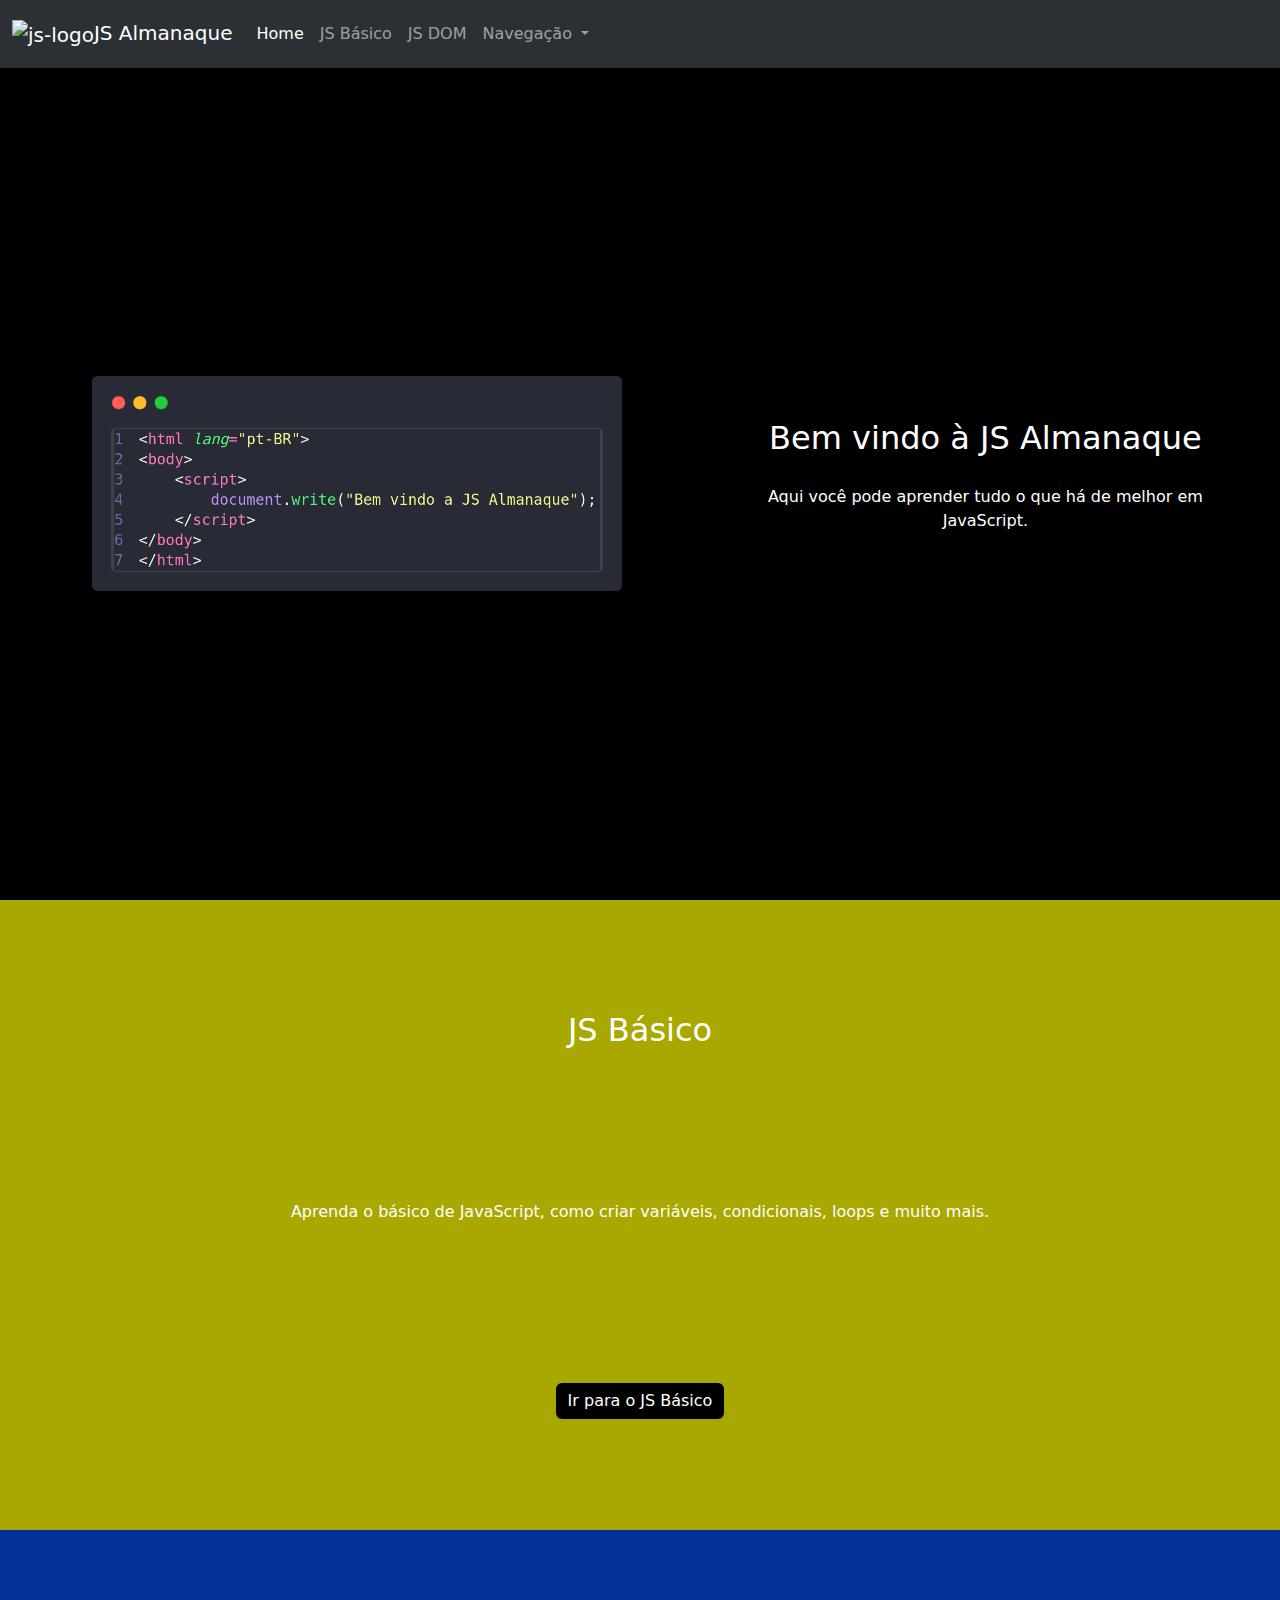
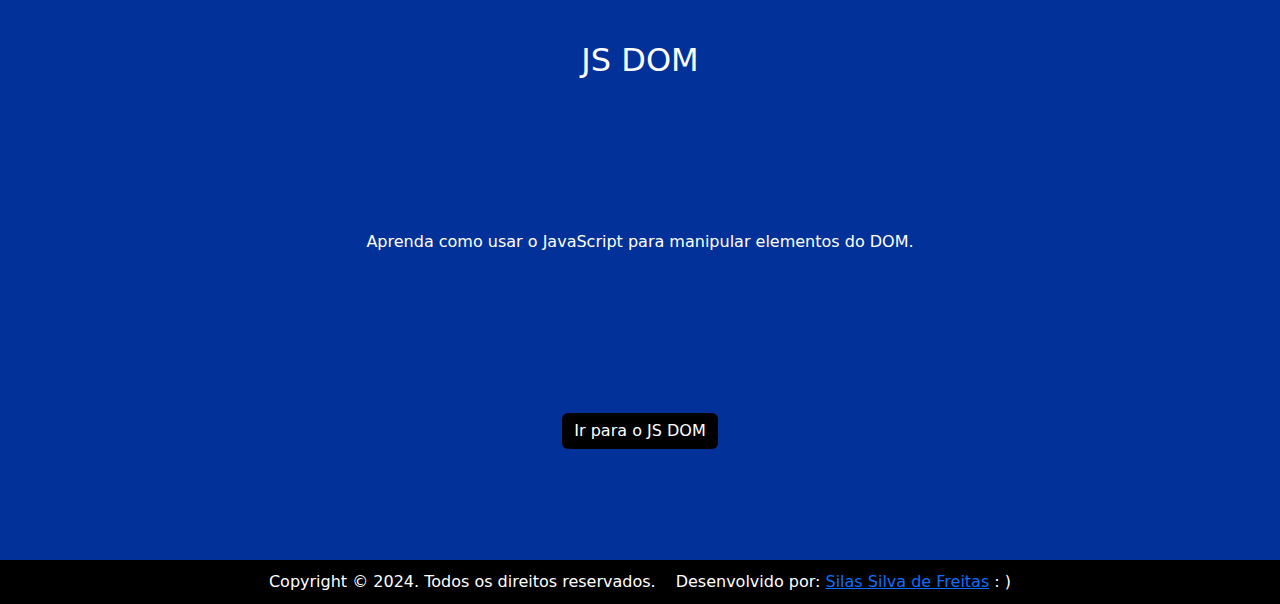
==== index.html @ 1b3385fe "Add files via upload" ====
<!DOCTYPE html>
<html lang="pt-BR">
<head>
    <meta charset="UTF-8">
    <meta name="viewport" content="width=device-width, initial-scale=1.0">
    <title>JS Almanaque</title>
    <link rel="stylesheet" href="bootstrap/css/bootstrap.css">
    <link rel="stylesheet" href="css/index.css">
    <script src="bootstrap/js/bootstrap.bundle.js" defer></script>
</head>
<body>
    <section id="inicio" class="container-topo">
        <nav class="navbar navbar-expand-lg bg-body-tertiary bg-dark" data-bs-theme="dark">
            <div class="container-fluid">
              <a class="navbar-brand" href="./"><img src="https://cdn.icon-icons.com/icons2/2107/PNG/512/file_type_js_official_icon_130509.png" alt="js-logo" height="35">JS Almanaque</a>
              <button class="navbar-toggler" type="button" data-bs-toggle="collapse" data-bs-target="#navbarNav" aria-controls="navbarNav" aria-expanded="false" aria-label="Toggle navigation">
                <span class="navbar-toggler-icon"></span>
              </button>
              <div class="collapse navbar-collapse" id="navbarNav">
                <ul class="navbar-nav">
                  <li class="nav-item">
                    <a class="nav-link active" aria-current="page" href="./">Home</a>
                  </li>
                  <li class="nav-item">
                    <a class="nav-link" href="./js-basico/">JS Básico</a>
                  </li>
                  <li class="nav-item">
                    <a class="nav-link" href="./js-dom/">JS DOM</a>
                  </li>
                  <li class="nav-item dropdown">
                    <a class="nav-link dropdown-toggle" href="#" role="button" data-bs-toggle="dropdown" aria-expanded="false">
                      Navegação
                    </a>
                    <ul class="dropdown-menu">
                      <li><a class="dropdown-item" href="#js-basico">JS Básico</a></li>
                      <li><a class="dropdown-item" href="#js-dom">JS DOM</a></li>
                    </ul>
                  </li>
                </ul>
              </div>
            </div>
        </nav>
        <div class="container-inicio container">
            <div class="container-inicio-esquerda container-img">
            </div>

            <div class="container-inicio-direita container-descricao">
                <h2>Bem vindo à JS Almanaque</h2>
                <p>Aqui você pode aprender tudo o que há de melhor em JavaScript.</p>
            </div>
        </div>
    </section>
    <section class="js-basico container-pai container-vertical-centered" id="js-basico">
        <h2>JS Básico</h2>
        <p>Aprenda o básico de JavaScript, como criar variáveis, condicionais, loops e muito mais.</p>
        <a href="/js-basico/" class="btn btn-primary bg-black border-0">Ir para o JS Básico</a>
    </section>
    <section class="js-dom container-pai container-vertical-centered" id="js-dom">
        <h2>JS DOM</h2>
        <p>Aprenda como usar o JavaScript para manipular elementos do DOM.</p>
        <a href="/js-dom/" class="btn btn-primary bg-black border-0">Ir para o JS DOM</a>
    </section>
    <footer>
        <p>Copyright © 2024. Todos os direitos reservados.</p>
        <p>Desenvolvido por: <a href="https://github.com/devsilasfreitas">Silas Silva de Freitas</a> : )</p>
    </footer>
</body>
</html>
---- css/index.css ----
* {
    margin: 0px;
    padding: 0px;
}

body {
    max-width: 100vw;
    color: white;
}

nav {
    height: 7.5vh;
}

.container-topo {
    max-width: 100vw;
    height: 100vh;
    padding: 0px;
    margin: 0px;
    background-color: black;
}

.container-topo > * {
    max-width: 100vw;
}

.container-inicio {
    height: 92.5vh;
}

.container-pai {
    text-align: center;
    padding: 40px 0;
}

.container-inicio > div {
    width: 50%;
}

.container-inicio-esquerda {
    background-image: url("../imgs/helloJSAlmanaque.png");
}

.container > div {
    display: flex;
    justify-content: center;
    align-items: center;
}

.container-implementacao, .container-variaveis {
    background-color: rgb(5, 1, 22);
}

.container-implementacao-direita {
    background-image: url("../imgs/como-escrever-js.png");
}

.container-alert, .container-operacao {
    background-color: rgb(12, 4, 46);
}

.container-alert-esquerda {
    background-image: url("../imgs/alert.png");
}

.container-prompt, .container-condicional {
    background-color: rgb(18, 7, 66);
}

.container-prompt-direita {
    background-image: url("../imgs/prompt.png");
}

.container-confirm {
    background-color: rgb(24, 9, 92);
}

.container-confirm-esquerda {
    background-image: url("../imgs/confirm.png");
}

.container-write, .container-repeticao {
    background-color: rgb(27, 13, 105);
}

.container-write-direita {
    background-image: url("../imgs/write.png");
}

.container-var-esquerda {
    background-image: url("../imgs/var.png");
}

.container-let-direita {
    background-image: url("../imgs/let.png");
}

.container-const-esquerda {
    background-image: url("../imgs/const.png");
}

.container-operacao-esquerda {
    background-image: url("../imgs/operacoes.png");
}

.container-if-direita {
    background-image: url("../imgs/if.png");
}

.container-switch-esquerda {
    background-image: url("../imgs/switch.png");
}

.container-while-direita {
    background-image: url("../imgs/while.png");
}

.container-for-esquerda {
    background-image: url("../imgs/for.png");
}

.container {
    display: flex;
    justify-content: space-around;
    align-items: center;
}

.container-img {
    background-size: contain;
    background-repeat: no-repeat;
    background-position: center;
    width: 50%;
    min-height: 400px;
    border-radius: 30px;
}

.container-descricao {
    display: flex;
    flex-direction: column;
    justify-content: center;
    align-items: center;
    text-align: center;
    gap: 20px;
    max-width: 40%;
    color: white;
}

.js-basico {
    height: 70vh;
    background-color: rgb(168, 168, 0);
}

.js-dom {
    height: 70vh;
    background-color: rgb(2, 50, 153);
}

.container-vertical-centered {
    display: flex;
    justify-content: space-around;
    align-items: center;
    flex-direction: column;

}

footer {
    display: flex;
    justify-content: center;
    align-items: center;
    color: white;
    background-color: black;
}

footer > p {
    margin: 10px;
}
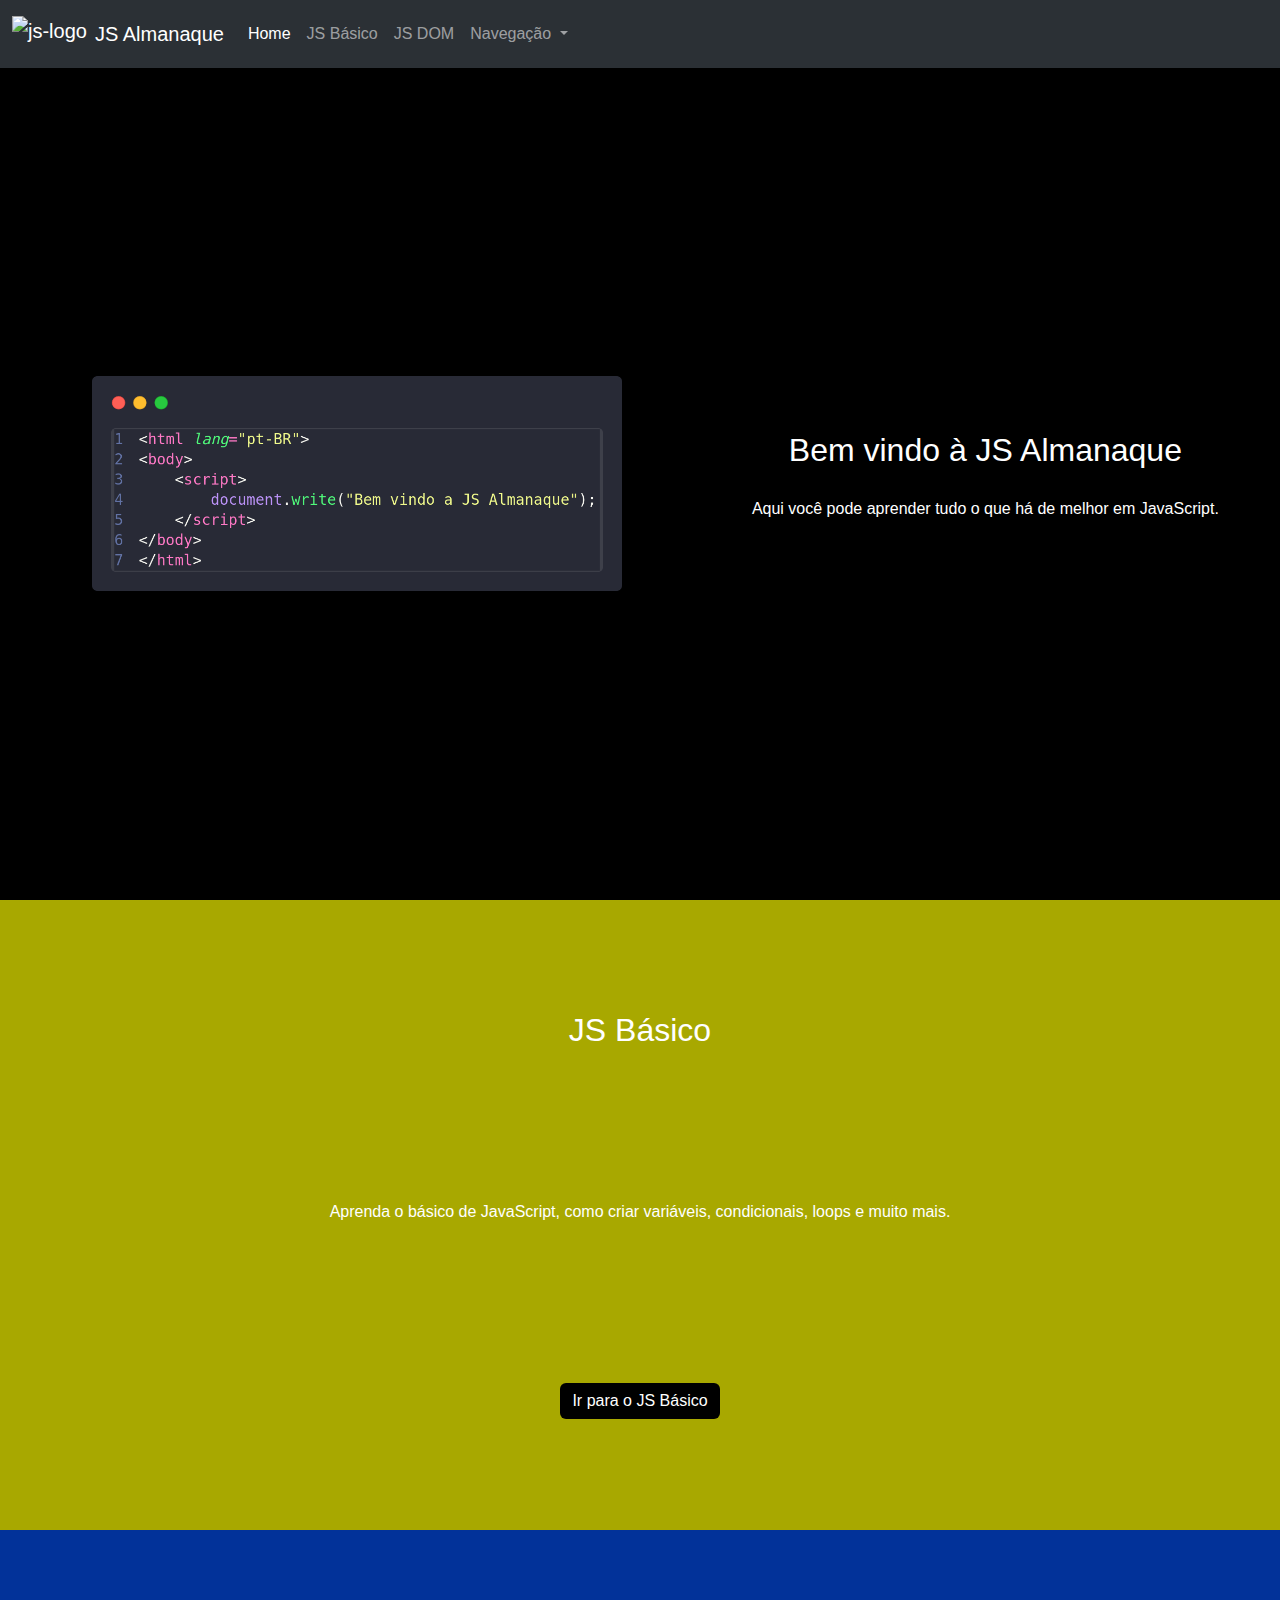
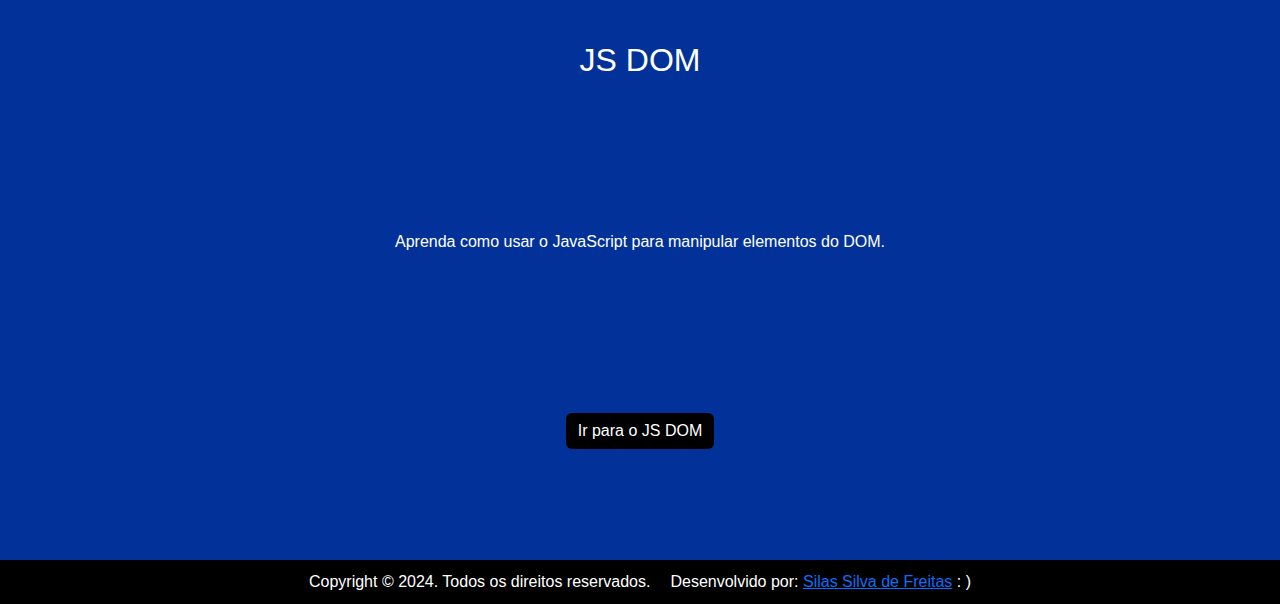
==== commit b8d7e803: "fix: all navs with same style" ====
--- a/index.html
+++ b/index.html
@@ -12,7 +12,7 @@
     <section id="inicio" class="container-topo">
         <nav class="navbar navbar-expand-lg bg-body-tertiary bg-dark" data-bs-theme="dark">
             <div class="container-fluid">
-              <a class="navbar-brand" href="./"><img src="https://cdn.icon-icons.com/icons2/2107/PNG/512/file_type_js_official_icon_130509.png" alt="js-logo" height="35">JS Almanaque</a>
+              <a class="navbar-brand" href="./" style="display: flex; align-items: center; gap: 0.5rem;"><img src="https://cdn.icon-icons.com/icons2/2107/PNG/512/file_type_js_official_icon_130509.png" alt="js-logo" height="35"><span>JS Almanaque</span></a>
               <button class="navbar-toggler" type="button" data-bs-toggle="collapse" data-bs-target="#navbarNav" aria-controls="navbarNav" aria-expanded="false" aria-label="Toggle navigation">
                 <span class="navbar-toggler-icon"></span>
               </button>
@@ -53,16 +53,16 @@
     <section class="js-basico container-pai container-vertical-centered" id="js-basico">
         <h2>JS Básico</h2>
         <p>Aprenda o básico de JavaScript, como criar variáveis, condicionais, loops e muito mais.</p>
-        <a href="/js-basico/" class="btn btn-primary bg-black border-0">Ir para o JS Básico</a>
+        <a href="./js-basico/" class="btn btn-primary bg-black border-0">Ir para o JS Básico</a>
     </section>
     <section class="js-dom container-pai container-vertical-centered" id="js-dom">
         <h2>JS DOM</h2>
         <p>Aprenda como usar o JavaScript para manipular elementos do DOM.</p>
-        <a href="/js-dom/" class="btn btn-primary bg-black border-0">Ir para o JS DOM</a>
+        <a href="./js-dom/" class="btn btn-primary bg-black border-0">Ir para o JS DOM</a>
     </section>
     <footer>
         <p>Copyright © 2024. Todos os direitos reservados.</p>
         <p>Desenvolvido por: <a href="https://github.com/devsilasfreitas">Silas Silva de Freitas</a> : )</p>
     </footer>
 </body>
-</html>+</html>
--- a/css/index.css
+++ b/css/index.css
@@ -6,6 +6,7 @@
 body {
     max-width: 100vw;
     color: white;
+    font-family: 'Poppins', sans-serif;
 }
 
 nav {
@@ -47,42 +48,80 @@
     align-items: center;
 }
 
+/* cores de fundo */
+
 .container-implementacao, .container-variaveis {
     background-color: rgb(5, 1, 22);
 }
 
-.container-implementacao-direita {
-    background-image: url("../imgs/como-escrever-js.png");
-}
-
 .container-alert, .container-operacao {
     background-color: rgb(12, 4, 46);
 }
 
-.container-alert-esquerda {
-    background-image: url("../imgs/alert.png");
-}
-
-.container-prompt, .container-condicional {
+.container-prompt, .container-logico {
     background-color: rgb(18, 7, 66);
+}
+
+.container-confirm, .container-condicional {
+    background-color: rgb(24, 9, 92);
+}
+
+.container-write, .container-repeticao {
+    background-color: rgb(27, 13, 105);
+}
+
+.container-introducao {
+    padding: 20vh 20vw;
+    gap: 50px;
+    line-height: 2rem;
+    font-size: large;
+    background-color: black;
+    height: 92.5vh;
+}
+
+
+/* imagens */
+
+.container-implementacao-direita {
+    background-image: url("../imgs/como-escrever-js.png");
+}
+
+.container-alert-esquerda {
+    background-image: url("../imgs/alert.png");
+}
+
+.container-implementacao-direita {
+    background-image: url("../imgs/como-escrever-js.png");
+}
+
+.container-alert-esquerda {
+    background-image: url("../imgs/alert.png");
+}
+
+.container-implementacao-direita {
+    background-image: url("../imgs/como-escrever-js.png");
+}
+
+.container-alert-esquerda {
+    background-image: url("../imgs/alert.png");
+}
+
+.container-implementacao-direita {
+    background-image: url("../imgs/como-escrever-js.png");
+}
+
+.container-alert-esquerda {
+    background-image: url("../imgs/alert.png");
 }
 
 .container-prompt-direita {
     background-image: url("../imgs/prompt.png");
 }
 
-.container-confirm {
-    background-color: rgb(24, 9, 92);
-}
-
 .container-confirm-esquerda {
     background-image: url("../imgs/confirm.png");
 }
 
-.container-write, .container-repeticao {
-    background-color: rgb(27, 13, 105);
-}
-
 .container-write-direita {
     background-image: url("../imgs/write.png");
 }
@@ -99,7 +138,7 @@
     background-image: url("../imgs/const.png");
 }
 
-.container-operacao-esquerda {
+.container-operacao-direita {
     background-image: url("../imgs/operacoes.png");
 }
 
@@ -117,6 +156,18 @@
 
 .container-for-esquerda {
     background-image: url("../imgs/for.png");
+}
+
+.container-and-esquerda {
+    background-image: url("../imgs/and.png");
+}
+
+.container-or-direita {
+    background-image: url("../imgs/or.png");
+}
+
+.container-not-esquerda {
+    background-image: url("../imgs/not.png");
 }
 
 .container {
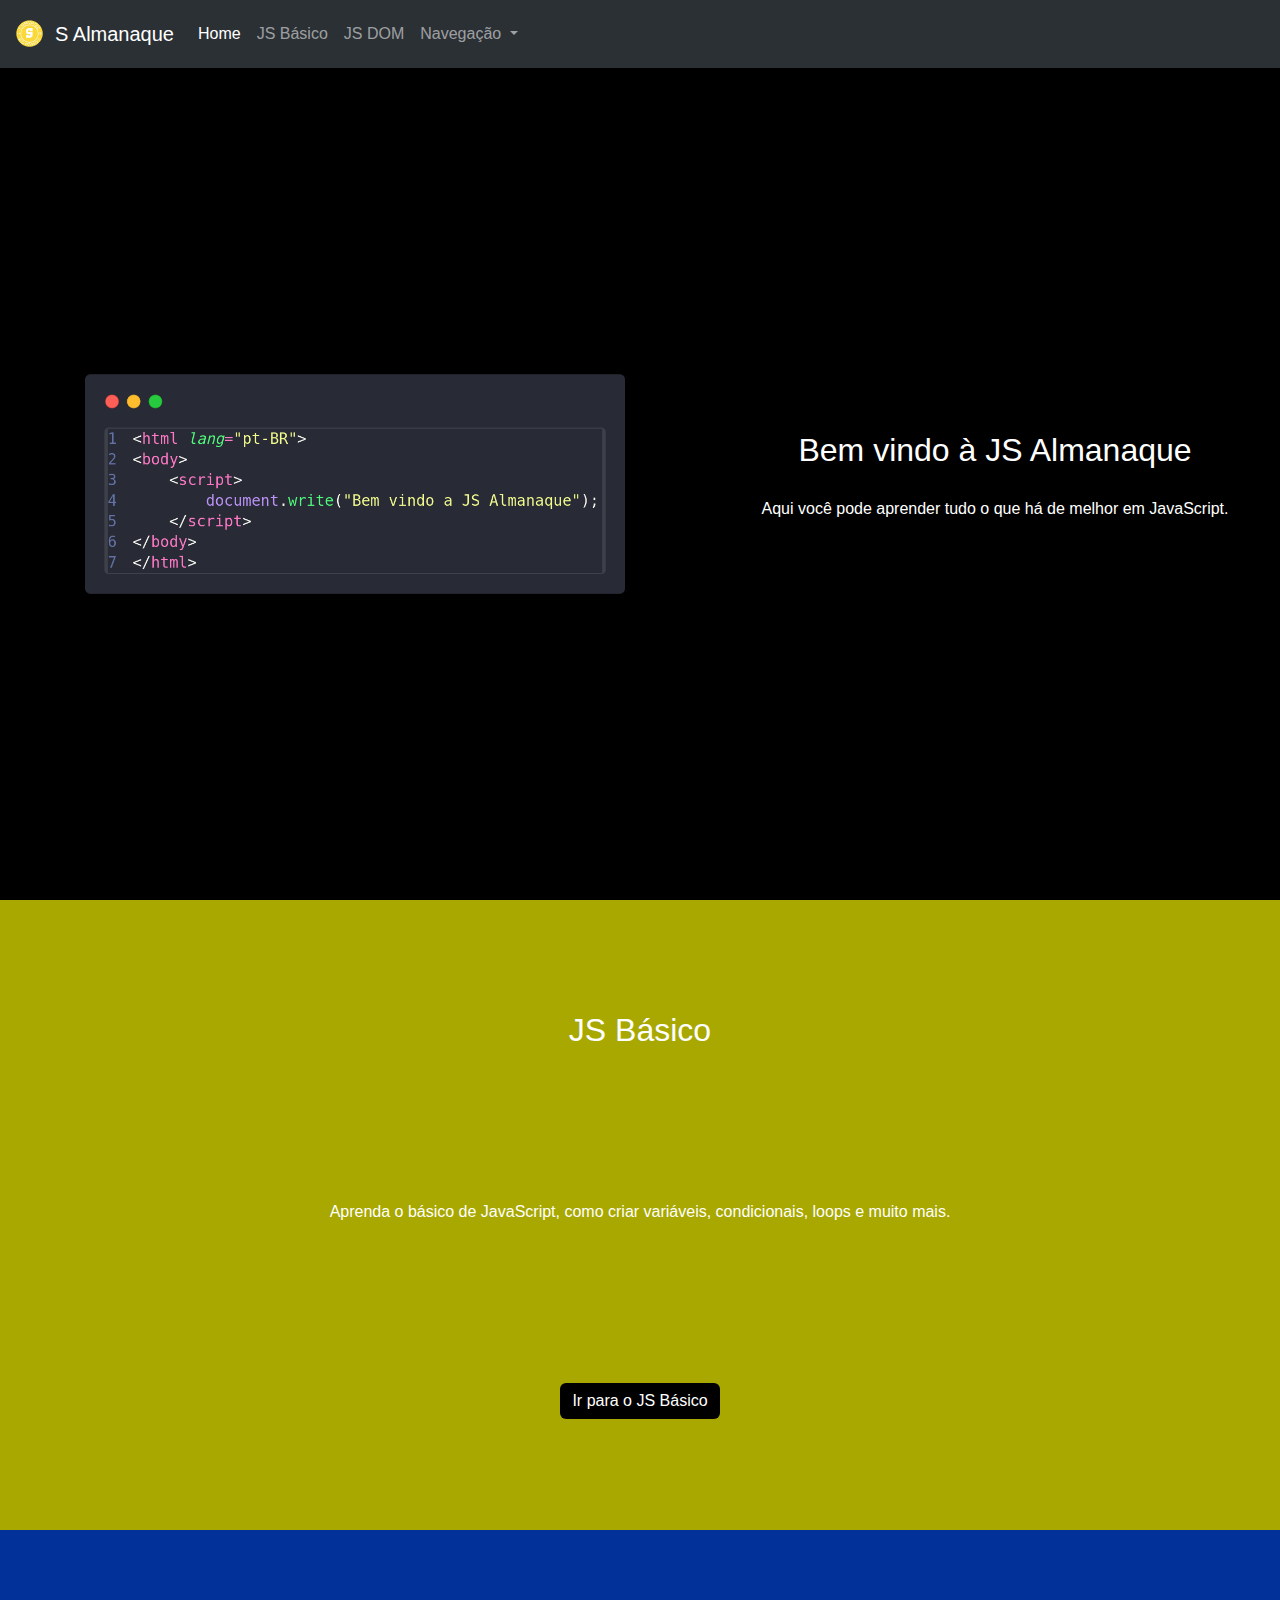
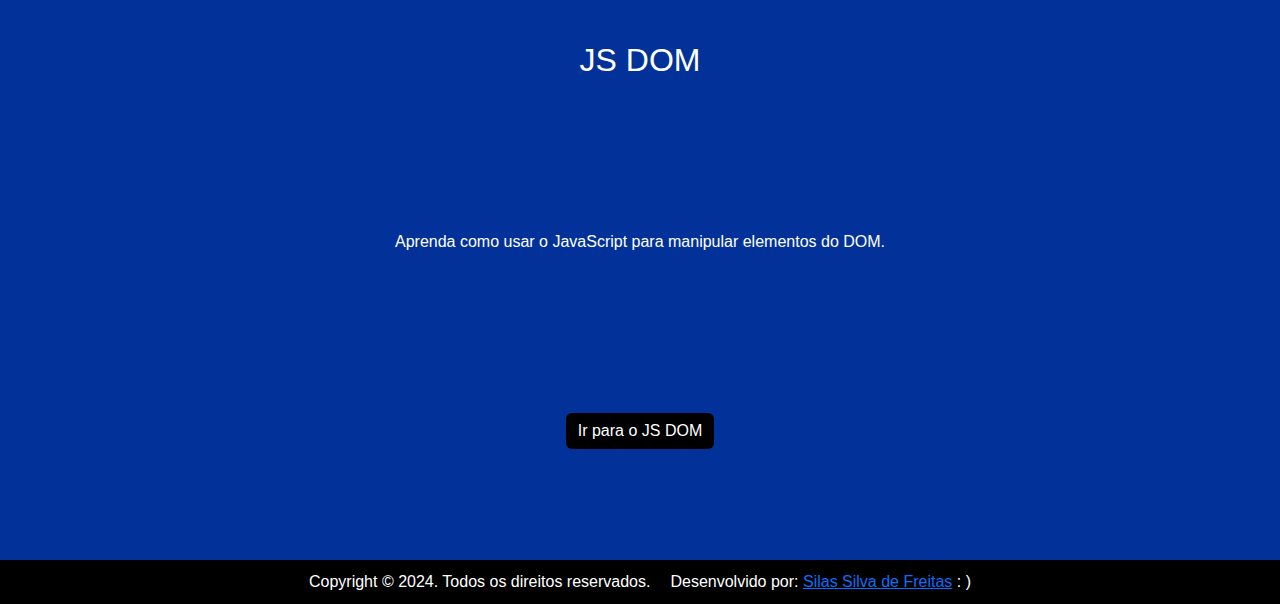
==== commit b2036edc: "fix: logo e titulos atualizados" ====
--- a/index.html
+++ b/index.html
@@ -3,7 +3,7 @@
 <head>
     <meta charset="UTF-8">
     <meta name="viewport" content="width=device-width, initial-scale=1.0">
-    <title>JS Almanaque</title>
+    <title>S Almanaque</title>
     <link rel="stylesheet" href="bootstrap/css/bootstrap.css">
     <link rel="stylesheet" href="css/index.css">
     <script src="bootstrap/js/bootstrap.bundle.js" defer></script>
@@ -12,7 +12,7 @@
     <section id="inicio" class="container-topo">
         <nav class="navbar navbar-expand-lg bg-body-tertiary bg-dark" data-bs-theme="dark">
             <div class="container-fluid">
-              <a class="navbar-brand" href="./" style="display: flex; align-items: center; gap: 0.5rem;"><img src="https://cdn.icon-icons.com/icons2/2107/PNG/512/file_type_js_official_icon_130509.png" alt="js-logo" height="35"><span>JS Almanaque</span></a>
+              <a class="navbar-brand" href="./" style="display: flex; align-items: center; gap: 0.5rem;"><img src="./imgs/logo.png" alt="js-logo" height="35"><span>S Almanaque</span></a>
               <button class="navbar-toggler" type="button" data-bs-toggle="collapse" data-bs-target="#navbarNav" aria-controls="navbarNav" aria-expanded="false" aria-label="Toggle navigation">
                 <span class="navbar-toggler-icon"></span>
               </button>
--- a/css/index.css
+++ b/css/index.css
@@ -1,6 +1,7 @@
 * {
     margin: 0px;
     padding: 0px;
+    color: white;
 }
 
 body {
@@ -51,15 +52,15 @@
 /* cores de fundo */
 
 .container-implementacao, .container-variaveis {
-    background-color: rgb(5, 1, 22);
+    background-color: rgb(13, 4, 49);
 }
 
 .container-alert, .container-operacao {
-    background-color: rgb(12, 4, 46);
+    background-color: rgb(18, 7, 61);
 }
 
 .container-prompt, .container-logico {
-    background-color: rgb(18, 7, 66);
+    background-color: rgb(20, 7, 75);
 }
 
 .container-confirm, .container-condicional {
@@ -71,14 +72,14 @@
 }
 
 .container-introducao {
-    padding: 20vh 20vw;
+    padding: 15vh 20vw;
     gap: 50px;
     line-height: 2rem;
     font-size: large;
     background-color: black;
-    height: 92.5vh;
-}
-
+    min-height: 92.5vh;
+    color: white;
+}
 
 /* imagens */
 
@@ -154,6 +155,10 @@
     background-image: url("../imgs/while.png");
 }
 
+.container-do-while-esquerda {
+    background-image: url("../imgs/do-while.png");
+}
+
 .container-for-esquerda {
     background-image: url("../imgs/for.png");
 }
@@ -174,14 +179,16 @@
     display: flex;
     justify-content: space-around;
     align-items: center;
+    flex-wrap: wrap;
+    padding: 40px 0;
 }
 
 .container-img {
     background-size: contain;
     background-repeat: no-repeat;
     background-position: center;
-    width: 50%;
-    min-height: 400px;
+    min-width: 500px;
+    min-height: 500px;
     border-radius: 30px;
 }
 
@@ -192,7 +199,7 @@
     align-items: center;
     text-align: center;
     gap: 20px;
-    max-width: 40%;
+    max-width: 500px;
     color: white;
 }
 
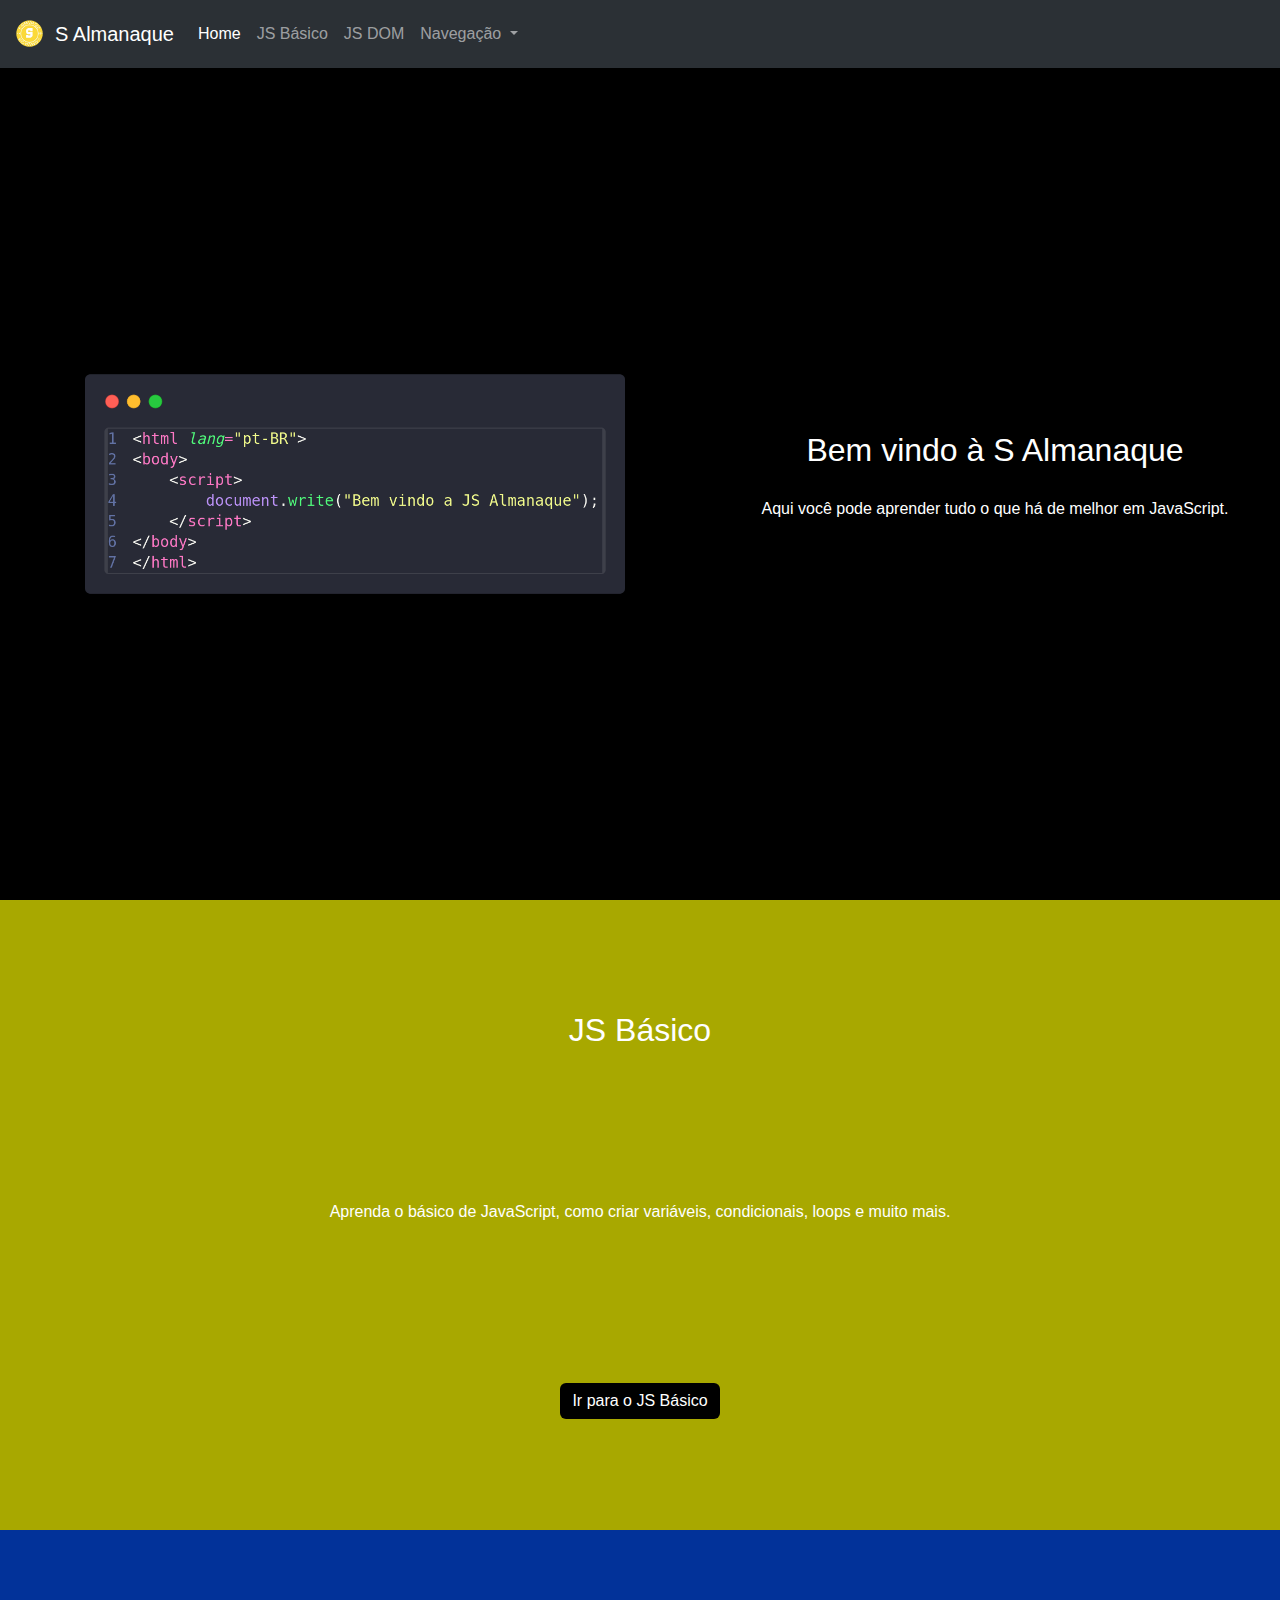
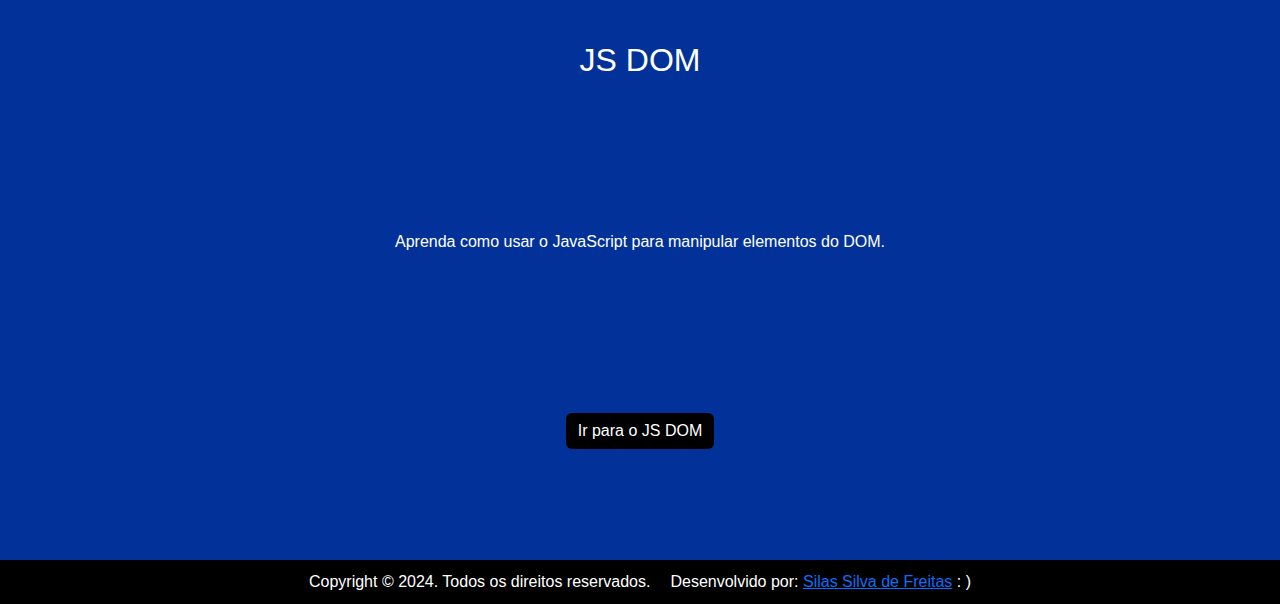
==== commit 6ae8a71a: "fix: titulo ajustado" ====
--- a/index.html
+++ b/index.html
@@ -6,6 +6,7 @@
     <title>S Almanaque</title>
     <link rel="stylesheet" href="bootstrap/css/bootstrap.css">
     <link rel="stylesheet" href="css/index.css">
+    <link rel="icon" type="image/png" href="imgs/logo.png">
     <script src="bootstrap/js/bootstrap.bundle.js" defer></script>
 </head>
 <body>
@@ -45,7 +46,7 @@
             </div>
 
             <div class="container-inicio-direita container-descricao">
-                <h2>Bem vindo à JS Almanaque</h2>
+                <h2>Bem vindo à S Almanaque</h2>
                 <p>Aqui você pode aprender tudo o que há de melhor em JavaScript.</p>
             </div>
         </div>
